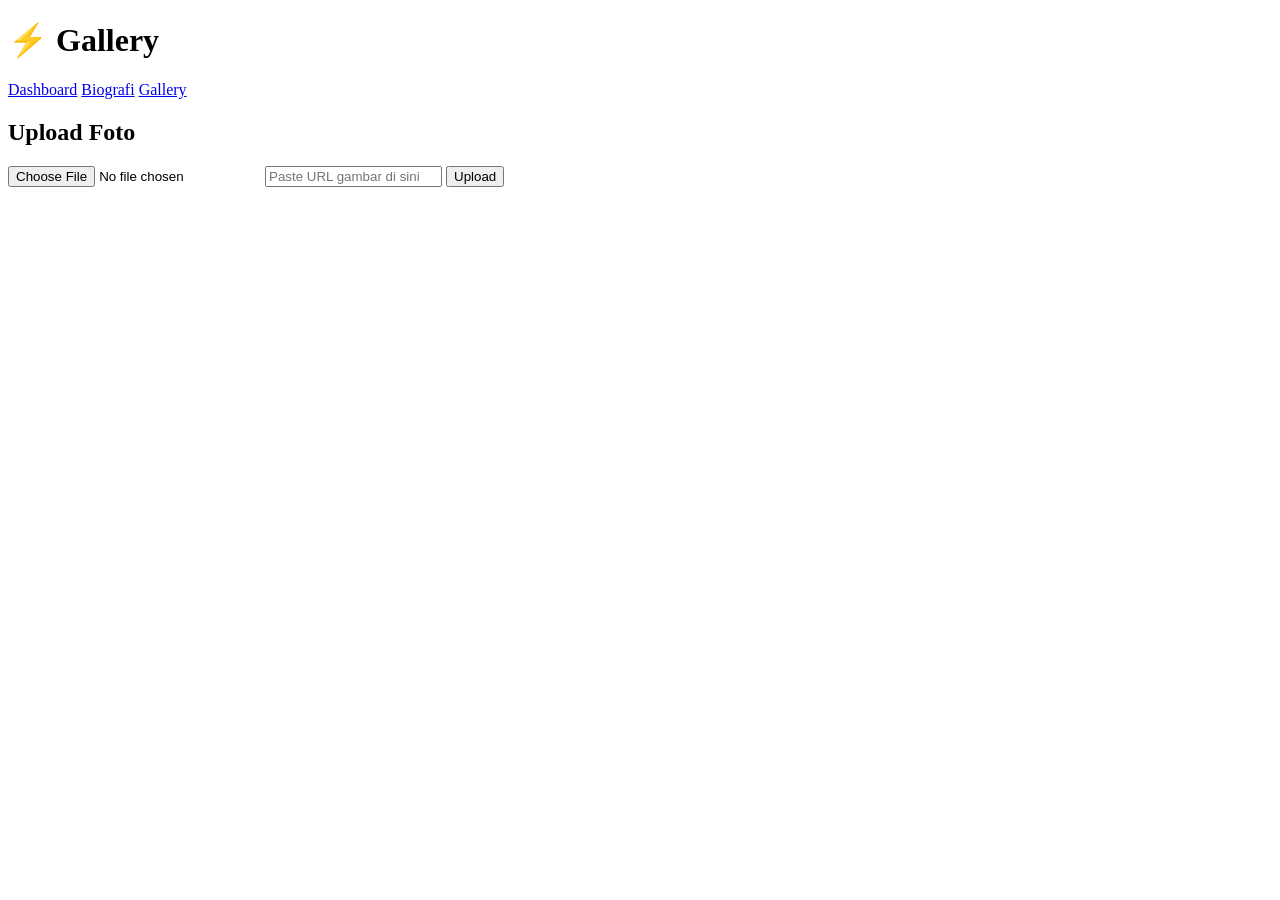
==== biography.html @ 6c3f9768 "Update and rename gallery.html to biography.html" ====
<!DOCTYPE html>
<html lang="en">
<head>
  <meta charset="UTF-8">
  <meta name="viewport" content="width=device-width, initial-scale=1.0">
  <title>Gallery Radit</title>
  <link rel="stylesheet" href="css/style.css">
</head>
<body>
  <div class="cyber-bg"></div>

  <header class="navbar">
    <h1 class="logo">⚡ Gallery</h1>
    <nav>
      <a href="index.html">Dashboard</a>
      <a href="bio.html">Biografi</a>
      <a href="gallery.html" class="active">Gallery</a>
    </nav>
  </header>

  <main class="content fade-in">
    <h2>Upload Foto</h2>
    <form id="uploadForm">
      <input type="file" id="fileInput" accept="image/*">
      <input type="text" id="urlInput" placeholder="Paste URL gambar di sini">
      <button type="submit" class="btn-glow">Upload</button>
    </form>

    <div class="gallery-grid" id="gallery"></div>
  </main>

  <script src="js/script.js"></script>
</body>
</html>
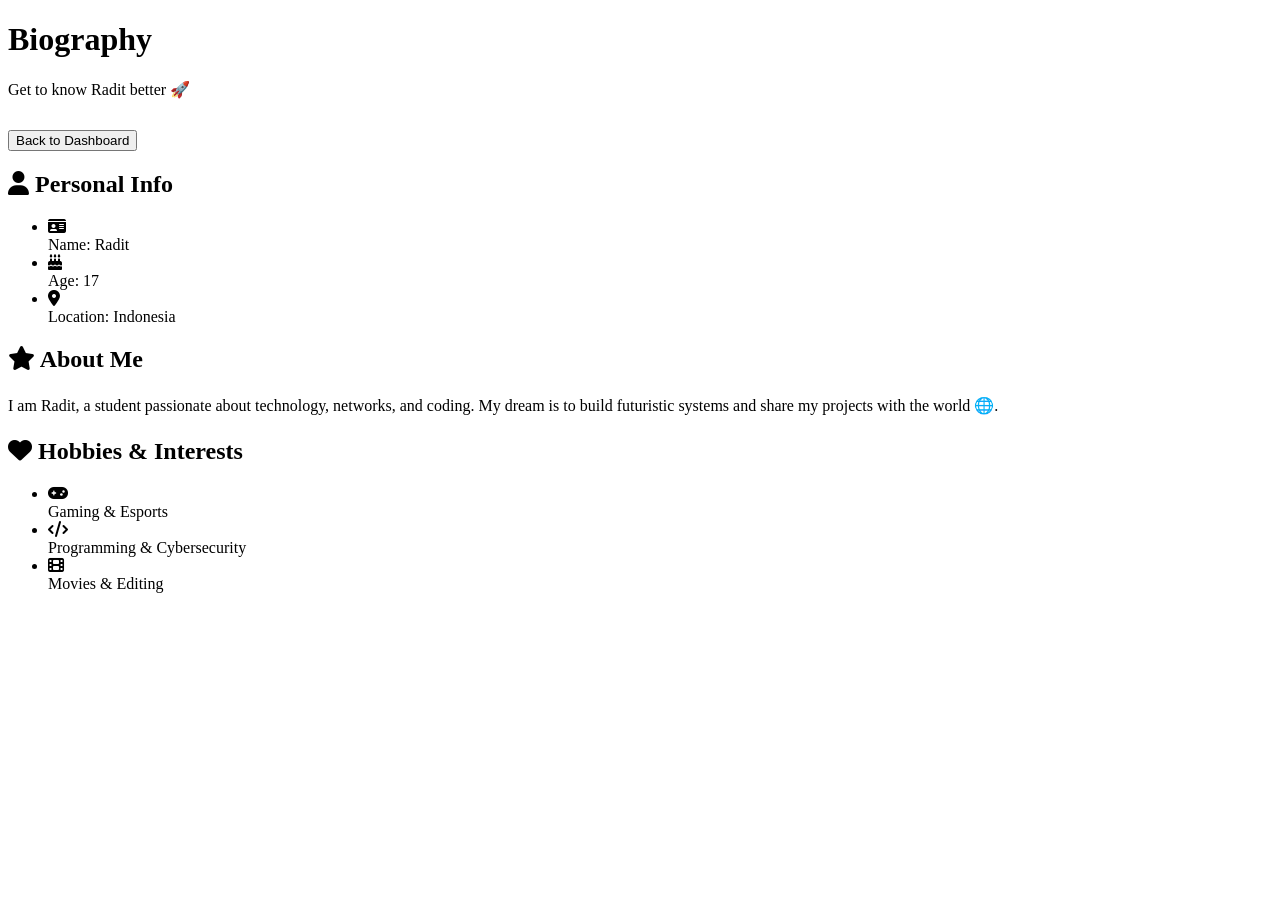
==== commit 2a1d6066: "Update biography.html" ====
--- a/biography.html
+++ b/biography.html
@@ -3,32 +3,73 @@
 <head>
   <meta charset="UTF-8">
   <meta name="viewport" content="width=device-width, initial-scale=1.0">
-  <title>Gallery Radit</title>
-  <link rel="stylesheet" href="css/style.css">
+  <title>Radit.com Biography</title>
+  <link rel="stylesheet" href="https://cdnjs.cloudflare.com/ajax/libs/font-awesome/6.4.0/css/all.min.css">
+  <style>
+    /* copy semua CSS dari file dashboard lu */
+    /* tambahin typing effect */
+    .typing {
+      border-right: 2px solid var(--neon-cyan);
+      white-space: nowrap;
+      overflow: hidden;
+      animation: typing 4s steps(40, end), blinkCursor 0.8s step-end infinite;
+    }
+    @keyframes typing {
+      from { width: 0 }
+      to { width: 100% }
+    }
+    @keyframes blinkCursor {
+      50% { border-color: transparent }
+    }
+  </style>
 </head>
 <body>
-  <div class="cyber-bg"></div>
+  <div class="grid-lines"></div>
+  <div class="glowing-orbs">
+    <div class="orb orb-1"></div>
+    <div class="orb orb-2"></div>
+    <div class="orb orb-3"></div>
+  </div>
 
-  <header class="navbar">
-    <h1 class="logo">⚡ Gallery</h1>
-    <nav>
-      <a href="index.html">Dashboard</a>
-      <a href="bio.html">Biografi</a>
-      <a href="gallery.html" class="active">Gallery</a>
-    </nav>
-  </header>
+  <div class="container">
+    <header>
+      <h1 class="cyberpunk-logo">Biography</h1>
+      <p class="subtitle typing">Get to know Radit better 🚀</p>
+      <button onclick="location.href='index.html'" class="upload-btn" style="margin-top:15px;">
+        Back to Dashboard
+      </button>
+    </header>
 
-  <main class="content fade-in">
-    <h2>Upload Foto</h2>
-    <form id="uploadForm">
-      <input type="file" id="fileInput" accept="image/*">
-      <input type="text" id="urlInput" placeholder="Paste URL gambar di sini">
-      <button type="submit" class="btn-glow">Upload</button>
-    </form>
+    <div class="dashboard">
+      <!-- Left Panel -->
+      <div class="panel">
+        <h2 class="panel-title"><i class="fas fa-user"></i> Personal Info</h2>
+        <ul class="activity-list">
+          <li class="activity-item"><i class="fas fa-id-card activity-icon"></i><div class="activity-content">Name: Radit</div></li>
+          <li class="activity-item"><i class="fas fa-birthday-cake activity-icon"></i><div class="activity-content">Age: 17</div></li>
+          <li class="activity-item"><i class="fas fa-map-marker-alt activity-icon"></i><div class="activity-content">Location: Indonesia</div></li>
+        </ul>
+      </div>
 
-    <div class="gallery-grid" id="gallery"></div>
-  </main>
+      <!-- Middle Panel -->
+      <div class="panel">
+        <h2 class="panel-title"><i class="fas fa-star"></i> About Me</h2>
+        <p style="line-height:1.6;">
+          I am Radit, a student passionate about technology, networks, and coding.
+          My dream is to build futuristic systems and share my projects with the world 🌐.
+        </p>
+      </div>
 
-  <script src="js/script.js"></script>
+      <!-- Right Panel -->
+      <div class="panel">
+        <h2 class="panel-title"><i class="fas fa-heart"></i> Hobbies & Interests</h2>
+        <ul class="activity-list">
+          <li class="activity-item"><i class="fas fa-gamepad activity-icon"></i><div class="activity-content">Gaming & Esports</div></li>
+          <li class="activity-item"><i class="fas fa-code activity-icon"></i><div class="activity-content">Programming & Cybersecurity</div></li>
+          <li class="activity-item"><i class="fas fa-film activity-icon"></i><div class="activity-content">Movies & Editing</div></li>
+        </ul>
+      </div>
+    </div>
+  </div>
 </body>
 </html>
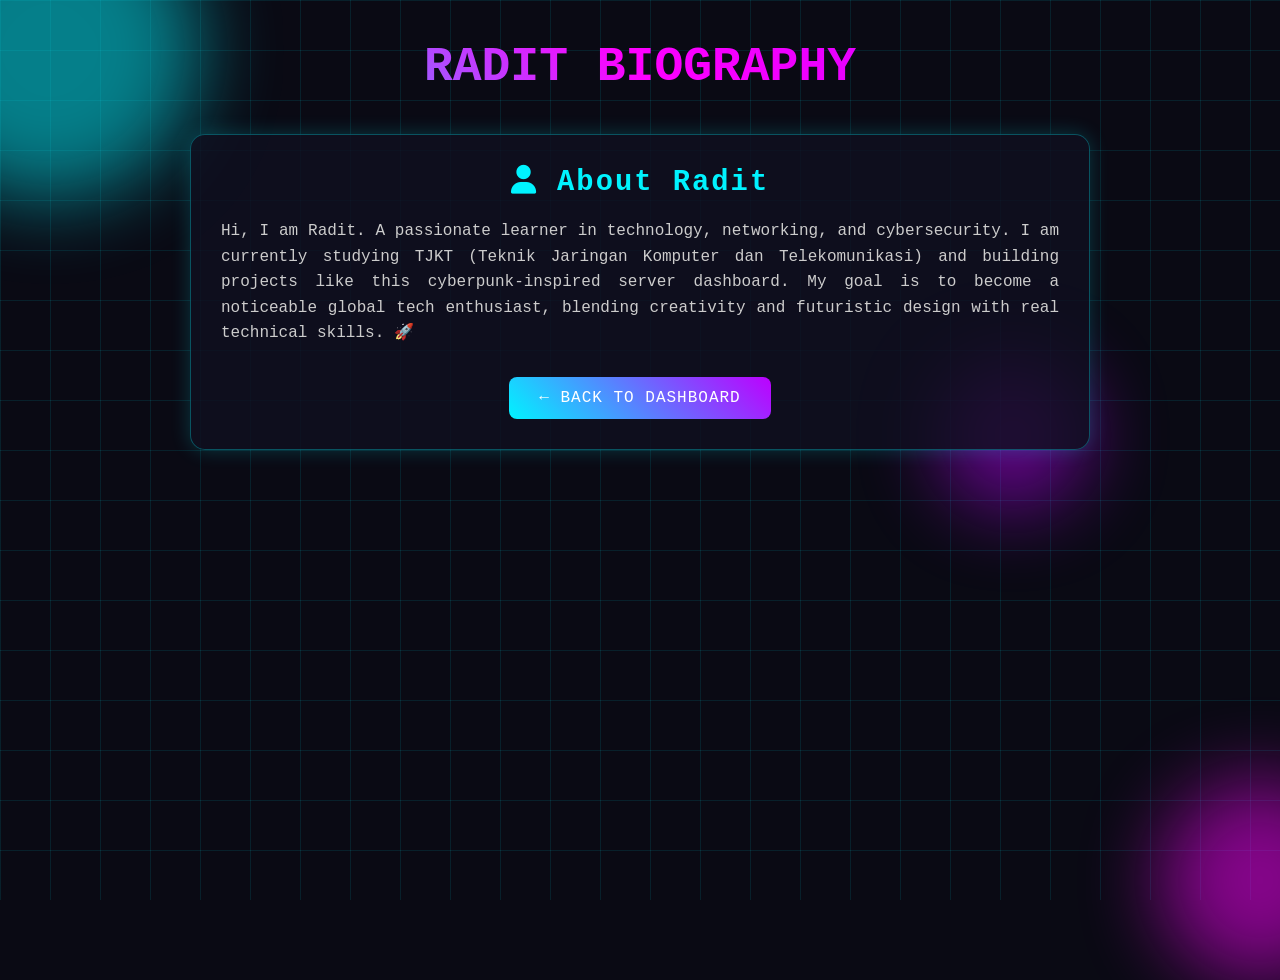
==== commit 93bd2c8d: "Update biography.html" ====
--- a/biography.html
+++ b/biography.html
@@ -3,23 +3,164 @@
 <head>
   <meta charset="UTF-8">
   <meta name="viewport" content="width=device-width, initial-scale=1.0">
-  <title>Radit.com Biography</title>
+  <title>Radit Biography</title>
   <link rel="stylesheet" href="https://cdnjs.cloudflare.com/ajax/libs/font-awesome/6.4.0/css/all.min.css">
+
   <style>
-    /* copy semua CSS dari file dashboard lu */
-    /* tambahin typing effect */
-    .typing {
-      border-right: 2px solid var(--neon-cyan);
-      white-space: nowrap;
-      overflow: hidden;
-      animation: typing 4s steps(40, end), blinkCursor 0.8s step-end infinite;
+    :root {
+      --neon-cyan: #00f3ff;
+      --neon-pink: #ff00ff;
+      --neon-purple: #bd00ff;
+      --dark-bg: #0a0a14;
+      --text-color: #ffffff;
     }
-    @keyframes typing {
-      from { width: 0 }
-      to { width: 100% }
+
+    * {
+      margin: 0;
+      padding: 0;
+      box-sizing: border-box;
+      font-family: 'Share Tech Mono', monospace;
     }
-    @keyframes blinkCursor {
-      50% { border-color: transparent }
+
+    body {
+      background: var(--dark-bg);
+      color: var(--text-color);
+      overflow-x: hidden;
+      min-height: 100vh;
+    }
+
+    /* Grid lines background */
+    .grid-lines {
+      position: fixed;
+      top: 0;
+      left: 0;
+      width: 100%;
+      height: 100%;
+      pointer-events: none;
+      z-index: -2;
+      background-image: 
+        linear-gradient(to right, rgba(0, 243, 255, 0.1) 1px, transparent 1px),
+        linear-gradient(to bottom, rgba(0, 243, 255, 0.1) 1px, transparent 1px);
+      background-size: 50px 50px;
+      animation: grid-move 20s infinite linear;
+    }
+
+    @keyframes grid-move {
+      0% { background-position: 0 0; }
+      100% { background-position: 50px 50px; }
+    }
+
+    /* Glowing moving orbs */
+    .glowing-orbs {
+      position: absolute;
+      top: 0;
+      left: 0;
+      width: 100%;
+      height: 100%;
+      pointer-events: none;
+      z-index: -1;
+    }
+    .orb {
+      position: absolute;
+      border-radius: 50%;
+      filter: blur(40px);
+      opacity: 0.5;
+    }
+    .orb-1 {
+      width: 300px; height: 300px;
+      background: var(--neon-cyan);
+      top: -100px; left: -100px;
+      animation: float 12s infinite alternate;
+    }
+    .orb-2 {
+      width: 200px; height: 200px;
+      background: var(--neon-pink);
+      bottom: -80px; right: -80px;
+      animation: float 10s infinite alternate-reverse;
+    }
+    .orb-3 {
+      width: 150px; height: 150px;
+      background: var(--neon-purple);
+      top: 40%; right: 15%;
+      animation: float 8s infinite alternate;
+    }
+
+    @keyframes float {
+      0% { transform: translate(0,0); }
+      50% { transform: translate(20px,20px); }
+      100% { transform: translate(0,0); }
+    }
+
+    /* Header */
+    header {
+      text-align: center;
+      padding: 40px 20px;
+    }
+    .cyberpunk-logo {
+      font-size: 3rem;
+      font-weight: bold;
+      text-transform: uppercase;
+      color: transparent;
+      background: linear-gradient(45deg, var(--neon-cyan), var(--neon-pink), var(--neon-purple));
+      -webkit-background-clip: text;
+      background-clip: text;
+      animation: pulse 2s infinite alternate;
+    }
+    @keyframes pulse {
+      0% { text-shadow: 0 0 10px var(--neon-cyan); }
+      100% { text-shadow: 0 0 25px var(--neon-purple); }
+    }
+
+    /* Biography content */
+    .bio-container {
+      max-width: 900px;
+      margin: 0 auto;
+      background: rgba(16, 16, 32, 0.8);
+      border-radius: 15px;
+      padding: 30px;
+      border: 1px solid rgba(0, 243, 255, 0.3);
+      box-shadow: 0 0 20px rgba(0, 243, 255, 0.2);
+      animation: fadeInUp 1.5s ease;
+    }
+
+    @keyframes fadeInUp {
+      from { opacity: 0; transform: translateY(30px); }
+      to { opacity: 1; transform: translateY(0); }
+    }
+
+    .bio-title {
+      font-size: 1.8rem;
+      color: var(--neon-cyan);
+      margin-bottom: 20px;
+      text-align: center;
+      letter-spacing: 2px;
+    }
+
+    .bio-text {
+      font-size: 1rem;
+      line-height: 1.6;
+      color: #ccc;
+      text-align: justify;
+    }
+
+    /* Button back */
+    .back-btn {
+      display: block;
+      margin: 30px auto 0;
+      background: linear-gradient(45deg, var(--neon-cyan), var(--neon-purple));
+      color: white;
+      border: none;
+      padding: 12px 30px;
+      border-radius: 8px;
+      cursor: pointer;
+      font-size: 1rem;
+      text-transform: uppercase;
+      letter-spacing: 1px;
+      transition: 0.3s ease;
+    }
+    .back-btn:hover {
+      transform: translateY(-3px);
+      box-shadow: 0 0 20px rgba(0,243,255,0.5);
     }
   </style>
 </head>
@@ -31,45 +172,21 @@
     <div class="orb orb-3"></div>
   </div>
 
-  <div class="container">
-    <header>
-      <h1 class="cyberpunk-logo">Biography</h1>
-      <p class="subtitle typing">Get to know Radit better 🚀</p>
-      <button onclick="location.href='index.html'" class="upload-btn" style="margin-top:15px;">
-        Back to Dashboard
-      </button>
-    </header>
+  <header>
+    <h1 class="cyberpunk-logo">Radit Biography</h1>
+  </header>
 
-    <div class="dashboard">
-      <!-- Left Panel -->
-      <div class="panel">
-        <h2 class="panel-title"><i class="fas fa-user"></i> Personal Info</h2>
-        <ul class="activity-list">
-          <li class="activity-item"><i class="fas fa-id-card activity-icon"></i><div class="activity-content">Name: Radit</div></li>
-          <li class="activity-item"><i class="fas fa-birthday-cake activity-icon"></i><div class="activity-content">Age: 17</div></li>
-          <li class="activity-item"><i class="fas fa-map-marker-alt activity-icon"></i><div class="activity-content">Location: Indonesia</div></li>
-        </ul>
-      </div>
+  <div class="bio-container">
+    <h2 class="bio-title"><i class="fas fa-user"></i> About Radit</h2>
+    <p class="bio-text">
+      Hi, I am Radit. A passionate learner in technology, networking, and cybersecurity. 
+      I am currently studying TJKT (Teknik Jaringan Komputer dan Telekomunikasi) and building projects like this cyberpunk-inspired server dashboard. 
+      My goal is to become a noticeable global tech enthusiast, blending creativity and futuristic design with real technical skills. 🚀
+    </p>
 
-      <!-- Middle Panel -->
-      <div class="panel">
-        <h2 class="panel-title"><i class="fas fa-star"></i> About Me</h2>
-        <p style="line-height:1.6;">
-          I am Radit, a student passionate about technology, networks, and coding.
-          My dream is to build futuristic systems and share my projects with the world 🌐.
-        </p>
-      </div>
-
-      <!-- Right Panel -->
-      <div class="panel">
-        <h2 class="panel-title"><i class="fas fa-heart"></i> Hobbies & Interests</h2>
-        <ul class="activity-list">
-          <li class="activity-item"><i class="fas fa-gamepad activity-icon"></i><div class="activity-content">Gaming & Esports</div></li>
-          <li class="activity-item"><i class="fas fa-code activity-icon"></i><div class="activity-content">Programming & Cybersecurity</div></li>
-          <li class="activity-item"><i class="fas fa-film activity-icon"></i><div class="activity-content">Movies & Editing</div></li>
-        </ul>
-      </div>
-    </div>
+    <button class="back-btn" onclick="location.href='index.html'">
+      ← Back to Dashboard
+    </button>
   </div>
 </body>
 </html>
